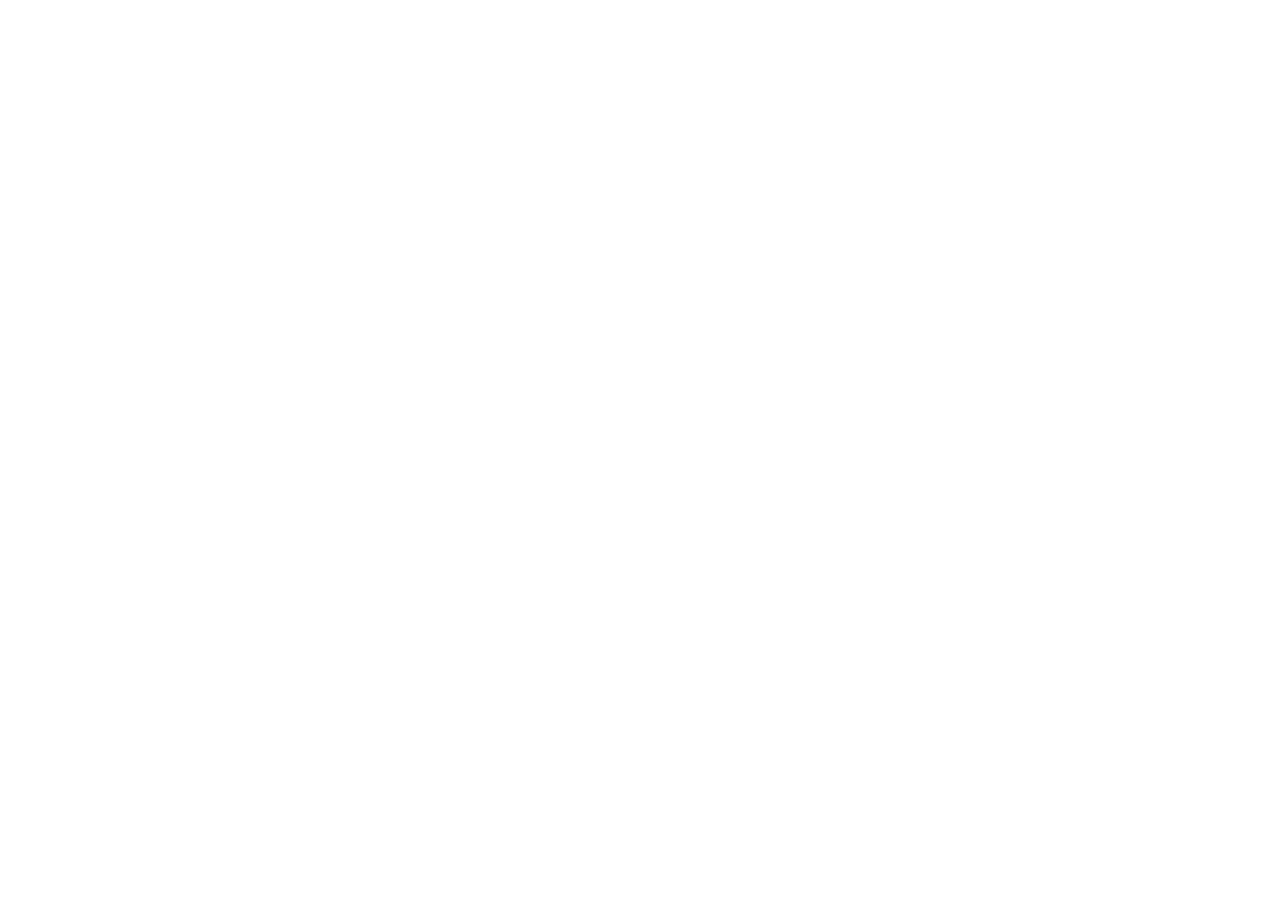
==== index.html @ 3352b2cc "Commit initial" ====
<!doctype html>
<html lang="FR-fr" dir="ltr">
    <head>
        <title>Titre</title>
        <meta name="description" content="">
        <meta name="author" content="">
        <meta name="viewport" content="width=width-device-width, initial-scale=1,0">
        <link rel="stylesheet" href="css/style.css">
        <link rel="icon" href="">
    </head>
    <body>
        <header></header>
        <div></div>
        <script src="javascript/main.js"></script>
    </body>
</html>
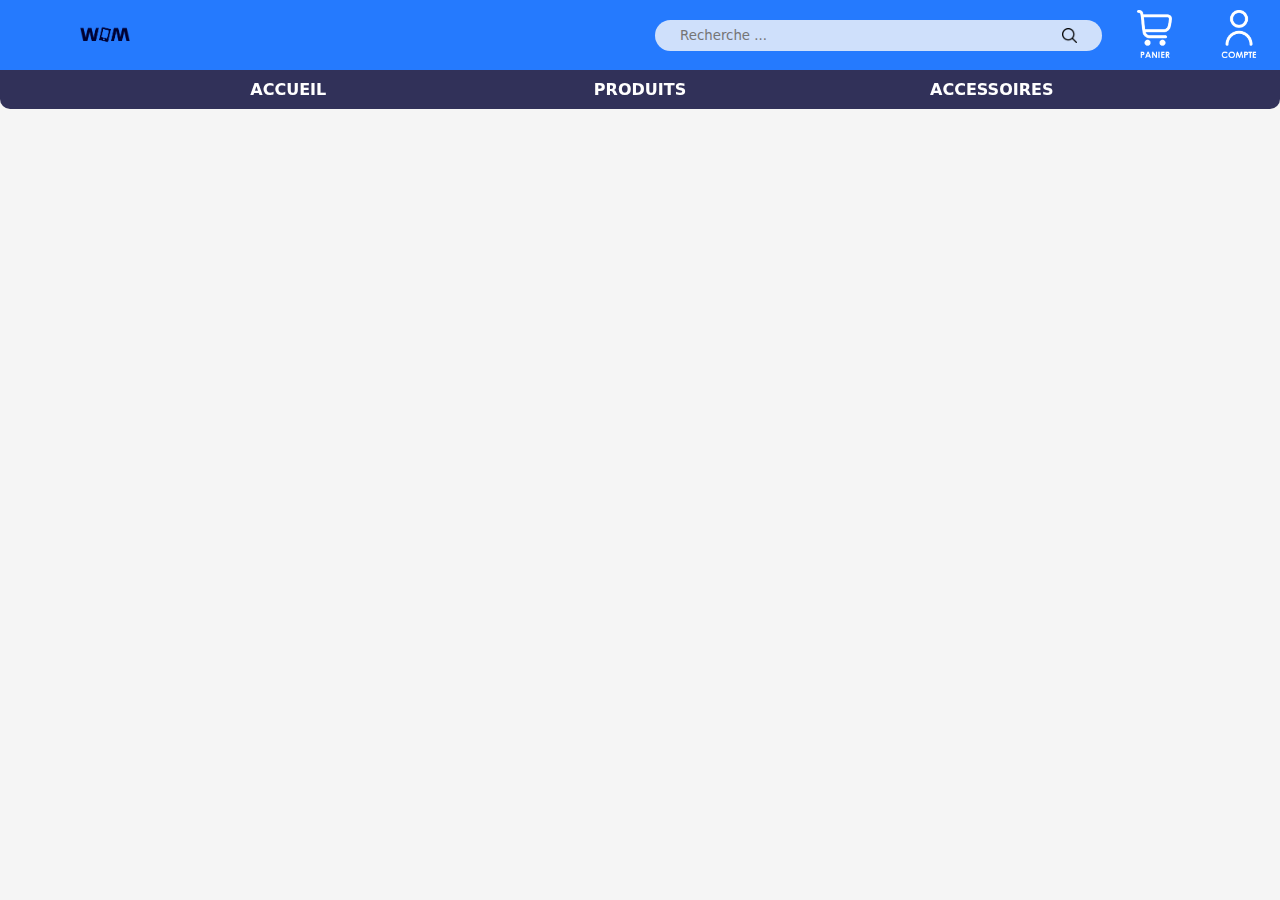
==== commit 39c0b642: "Ajout de la nav + css + images" ====
--- a/index.html
+++ b/index.html
@@ -1,16 +1,42 @@
-<!doctype html>
-<html lang="FR-fr" dir="ltr">
+<!DOCTYPE html>
+<html lang="fr-FR" dir="ltr">
     <head>
-        <title>Titre</title>
-        <meta name="description" content="">
-        <meta name="author" content="">
-        <meta name="viewport" content="width=width-device-width, initial-scale=1,0">
+        <title>Wireless Market</title>
+        <meta name="description" content="Wireless Market, le meilleur vendeur de smartphone">
+        <meta charset="utf-8">
+        <meta name="viewport" content="width=device-width, initial-scale=1.0">
+        <link rel="icon" href="image/logo.png">
         <link rel="stylesheet" href="css/style.css">
-        <link rel="icon" href="">
     </head>
+
     <body>
-        <header></header>
-        <div></div>
-        <script src="javascript/main.js"></script>
+        <header>
+            <a href="index.html" id="headerLogoLink">
+                <img src="image/logo.png" alt="Logo" id="headerLogo">
+            </a>
+
+            <div id="headerSearchDiv">
+                <form action="recherche.php" method="get" id="headerSearch">
+                    <input type="search" name="search" id="search" maxlength="200" placeholder="Recherche ...">
+                    <input type="image" src="image/search.png" alt="recherche" height="15" id="searchIcon">
+                </form>
+            </div>
+            
+
+            <a href="html/cart.html" id="headerCartLink">
+                <img src="image/cart.png" alt="Panier" id="headerCartIcon">
+            </a>
+
+            <a href="" id="headerAccountLink">
+                <img src="image/account.png" alt="Compte" id="headerAccountIcon">
+            </a>
+        </header>
+
+        <nav>
+            <a href="index.html">ACCUEIL</a>
+            <a href="html/products.html">PRODUITS</a>
+            <a href="html/products.html#accessoiresTitle">ACCESSOIRES</a>
+        </nav>
+
     </body>
 </html>--- a/css/style.css
+++ b/css/style.css
@@ -0,0 +1,173 @@
+:root {
+    --bleu1 : rgb(0, 100, 255);
+    --bleu2 : rgb(0, 0, 50);
+}
+
+* {
+    font-family: system-ui, -apple-system, BlinkMacSystemFont, 'Segoe UI', Roboto, Oxygen, Ubuntu, Cantarell, 'Open Sans', 'Helvetica Neue', sans-serif;
+    margin: 0;
+    padding: 0;
+}
+
+body {
+    display: flex;
+    flex-wrap: wrap;
+    justify-content: center;
+    margin: auto;
+    background-color: rgb(245, 245, 245);
+}
+
+
+
+/* CSS pour le header •••••••••••••••••••••••••••••••••••••••••••••••••••••••••••••••••••••••••••••••••••••••••••••••••••• */
+
+
+header {
+    width: 100%;
+    padding: 10px;
+    display: flex;
+    flex-wrap: wrap;
+    justify-content: space-between;
+    align-items: center;
+    background-color: rgba(0, 100, 255, 0.85);
+}
+
+#headerLogoLink {
+    width: 15%;
+    display: flex;
+    justify-content: center;
+    align-items: center;
+}
+#headerLogo {
+    width: 50px;
+    height: auto;
+}
+#headerLogo:hover {
+    filter: brightness(1.5);
+    transition: 0.25s;
+}
+#headerLogo:active {
+    transform: scale(0.95);
+    transition: 0.25s;
+}
+
+#headerSearchDiv {
+    width: 70%;
+    height: 100%;
+    display: flex;
+    justify-content: right;
+    align-items: center;
+}
+#headerSearch {
+    height: 50%;
+    width: 50%;
+    padding: 3px;
+    display: flex;
+    justify-content: space-between;
+    align-items: center;
+    background-color: rgba(250, 250, 250, 0.8);
+    border-radius: 30px;
+}
+#headerSearch #search {
+    height: 100%;
+    width: 80%;
+    margin: 0 5% 0 5%;
+    border: none;
+    background-color: rgba(250, 250, 250, 0);
+}
+#headerSearch #searchIcon {
+    height: 15px;
+    width: auto;
+    margin: 0 5% 0 5%;
+}
+#headerSearch #searchIcon:active {
+    transform: scale(0.8);
+    transition: 0.25s;
+}
+@media screen and (max-width:800px) {
+    #headerSearchDiv {
+        width: 50%;
+        justify-content: center;
+    }
+    #headerSearch {
+        width: 80%;
+    }
+}
+
+#headerCartLink{
+    width: 5%;
+    display: flex;
+    justify-content: center;
+    align-items: center;
+}
+#headerCartIcon {
+    width: 50px;
+    height: auto;
+}
+#headerCartIcon:active {
+    transform: scale(0.95);
+    transition: 0.25s;
+}
+
+#headerAccountLink {
+    width: 5%;
+    display: flex;
+    justify-content: center;
+    align-items: center;
+}
+#headerAccountIcon {
+    width: 50px;
+    height: auto;
+}
+#headerAccountIcon:active {
+    transform: scale(0.95);
+    transition: 0.25s;
+}
+@media screen and (max-width:800px) {
+    #headerCartLink{
+        width: 10%;
+    }
+    #headerAccountLink {
+        width: 10%;
+    }
+}
+
+nav {
+    width: 100%;
+    padding: 5px;
+    margin-bottom: 50px;
+    display: flex;
+    flex-wrap: wrap;
+    justify-content: space-evenly;
+    align-items: center;
+    font-weight: bold;
+    background-color: rgba(0, 0, 50, 0.80);
+    border-radius: 0px 0px 10px 10px;
+    backdrop-filter: blur(25px);
+    position: sticky;
+    top: 0;
+    z-index: 50;
+}
+nav a {
+    width: 10%;
+    padding: 5px;
+    color: white;
+    text-align: center;
+    text-decoration: none;
+    border-radius: 10px;
+}
+nav a:hover {
+    background-color: var(--bleu1);
+    transition: 0.25s;
+}
+nav a:active {
+    background-color: rgb(0, 80, 200);
+    transform: scale(0.95);
+    transition: 0.25s;
+}
+@media screen and (max-width:800px) {
+    nav a {
+        width: 20%;
+        padding: 10px 1px 10px 1px;
+    }
+}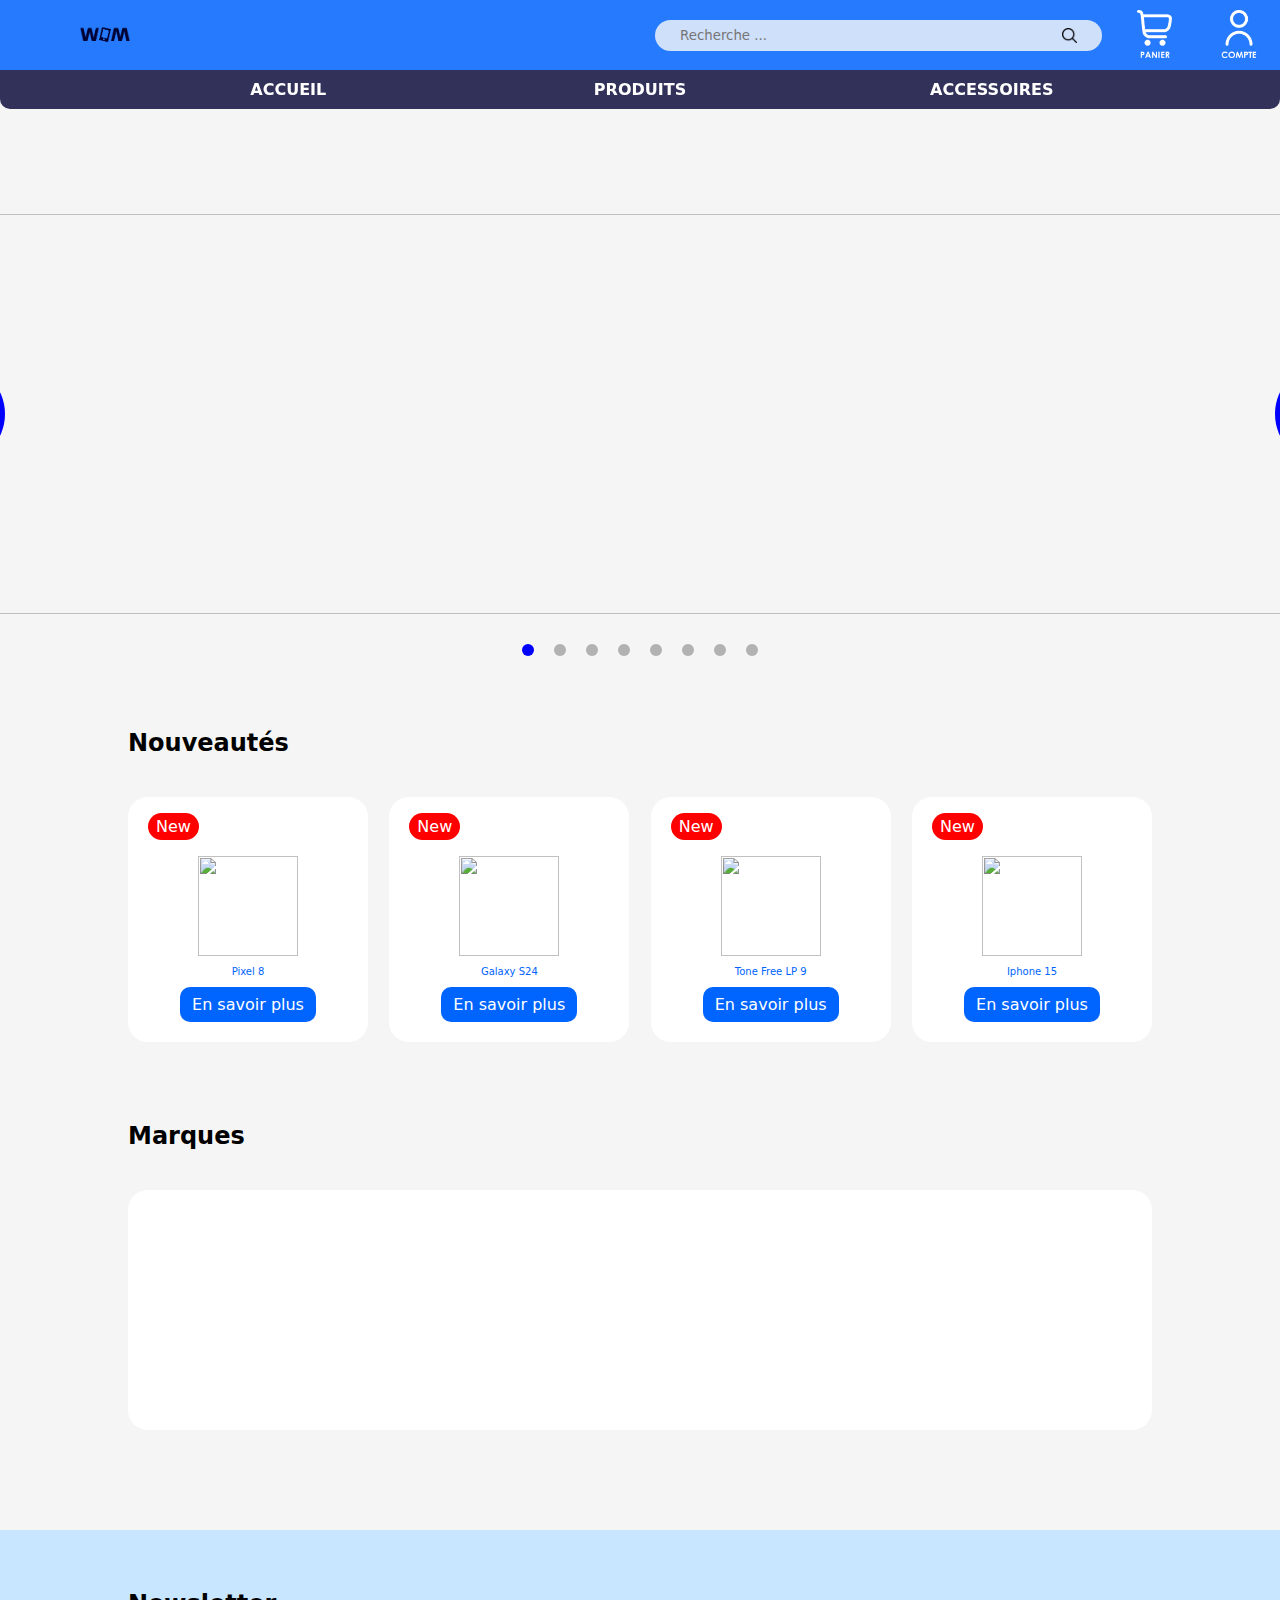
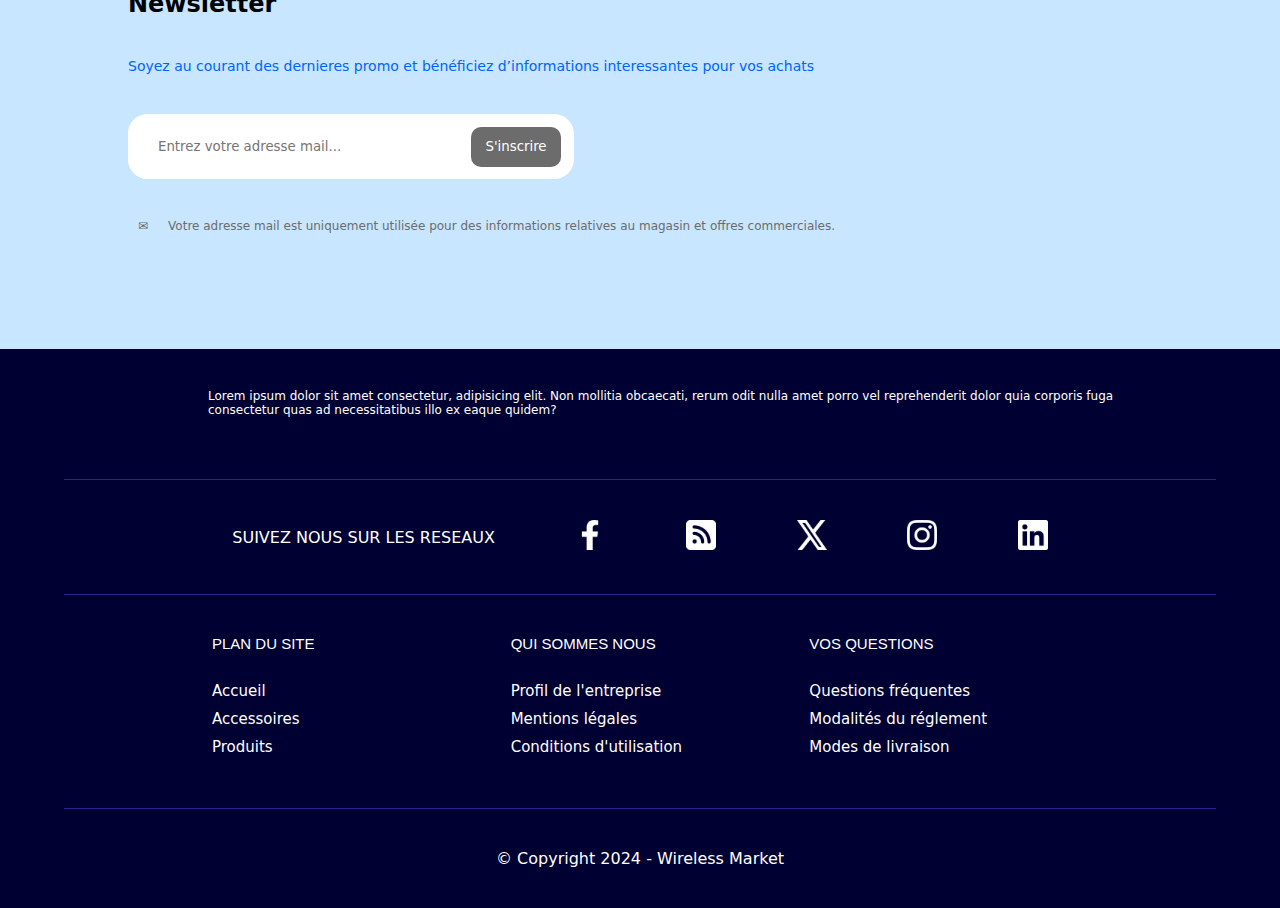
==== commit 4f4eff0e: "Ajout du reste" ====
--- a/index.html
+++ b/index.html
@@ -38,5 +38,187 @@
             <a href="html/products.html#accessoiresTitle">ACCESSOIRES</a>
         </nav>
 
+        <div class="container">
+            <div class="item-1">
+                <button class="arrow left">
+                    <a class="material-icons">&#10094</a>
+                </button>
+            </div>
+            <div class="item-2"> 
+                <button class="arrow right">
+                    <a class="material-icons">&#10095</a>
+                </button>
+            </div>
+            <div class="carousel">
+                <div class="slider">
+                <section>
+                    <img class="slideImage" src="image/Diapo1.jpg">
+                    
+                </section>
+                <section>
+                    <img class="slideImage" src="image/Diapo2.jpg">
+                    
+                </section>
+                <section>
+                    <img class="slideImage" src="image/Diapo3.jpg">
+                    
+                </section>
+                <section>
+                    <img class="slideImage" src="image/Diapo4.jpg">
+                    
+                </section>
+                <section>
+                    <img class="slideImage" src="image/Diapo5.jpg">
+                </section>
+                <section>
+                    <img class="slideImage" src="image/Diapo1.jpg">
+                </section>
+                <section>
+                    <img class="slideImage" src="image/Diapo4.jpg">
+                </section>
+                <section>
+                    <img class="slideImage" src="image/Diapo3.jpg">
+                </section>
+                </div>
+                
+            </div>
+    
+            <div class="controls">
+                <ul>
+                    <li class="selected"></li>
+                    <li></li>
+                    <li></li>
+                    <li></li>
+                    <li></li>
+                    <li></li>
+                    <li></li>
+                    <li></li>
+                </ul>
+                <p class="bar"></p>
+            </div>
+        </div>
+
+        <main>
+            <section>
+                <h2>Nouveautés</h2>
+                <div class="news">
+                    <article>
+                        <p class="new-band">New</p>
+                        <span>
+                            <img class="new-img" src="image/preview_new12.png" alt="">
+                            <p class="product-title">Pixel 8</p>
+                            <a href="index.html">En savoir plus</a>
+                        </span>
+                    </article>
+                    <article>
+                        <p class="new-band">New</p>
+                        <span>
+                            <img class="new-img" src="image/preview_new2.png" alt="">
+                            <p class="product-title">Galaxy S24</p>
+                            <a href="index.html">En savoir plus</a>
+                        </span>
+                    </article>
+                    <article>
+                        <p class="new-band">New</p>
+                        <span>
+                            <img class="new-img" src="image/Tone Free LP 9.png" alt="">
+                            <p class="product-title">Tone Free LP 9</p>
+                            <a href="index.html">En savoir plus</a>
+                        </span>
+                    </article>
+                    <article>
+                        <p class="new-band">New</p>
+                        <span>
+                            <img class="new-img" src="image/preview_new4.png" alt="">
+                            <p class="product-title">Iphone 15</p>
+                            <a href="index.html">En savoir plus</a>
+                        </span>
+                    </article>
+                </div>
+            </section>
+            <section>
+                <h2>Marques</h2>
+                <div class="brands">
+                   <img class="brand-img" src="image/google.png" alt="">
+                   <img class="brand-img" src="image/samsung.png" alt="">
+                   <img class="brand-img" src="image/apple.png" alt="">
+                </div>
+            </section>
+        </main>
+
+        <aside>
+            <div>
+            <h2>Newsletter</h2>
+            <p>Soyez au courant des dernieres promo et bénéficiez d’informations interessantes pour vos achats</p>
+            <section>
+                <form action="page.php" method="">
+                    <input type="email" name="email" id="email" placeholder="Entrez votre adresse mail..." maxlength="150">
+                    <input type="submit" id="submit" value="S'inscrire">
+                </form>
+                <span>
+                    <a>&#9993</a>
+                    <a>Votre adresse mail est uniquement utilisée pour des informations relatives au magasin et offres commerciales.</a>
+                </span>
+            </section>
+            </div>
+        </aside>
+
+        <footer>
+            <section>
+                <img class="logo-end" src="image/logo-end.png" alt="">
+            
+                <p class="desc">Lorem ipsum dolor sit amet consectetur, adipisicing elit. Non mollitia obcaecati, rerum odit nulla amet porro vel reprehenderit dolor quia corporis fuga consectetur quas ad necessitatibus illo ex eaque quidem?</p>
+            </section>
+            <aside class="footer-space"></aside>
+            <div>
+                <p class="social">SUIVEZ NOUS SUR LES RESEAUX</p>
+                <a href="https://www.facebook.com/?locale=fr_FR">
+                    <img class="res" src="image/facebook.png" alt="reseau social">
+                </a>
+                <a href="https://fr.wikipedia.org/wiki/RSS">
+                    <img class="res" src="image/rss.png" alt="reseau social">
+                </a>
+                <a href="https://twitter.com/?lang=fr">
+                    <img class="res" src="image/x.png" alt="reseau social">
+                </a>
+                <a href="https://www.instagram.com/">
+                    <img class="res" src="image/insta.png" alt="reseau social">
+                </a>
+                <a href="https://fr.linkedin.com/">
+                    <img class="res" src="image/linkedin.png" alt="reseau social">
+                </a>
+            </div>
+            <aside class="footer-space"></aside>
+            <article>
+                <span>
+                    <p class="sub-links">PLAN DU SITE</p>
+                    <a href="index.html" class="sub-link">Accueil</a>
+                    <a href="index.html" class="sub-link">Accessoires</a>
+                    <a href="index.html" class="sub-link">Produits</a>
+                </span>
+                <span>
+                    <p class="sub-links">QUI SOMMES NOUS</p>
+                    <a href="index.html" class="sub-link">Profil de l'entreprise</a>
+                    <a href="index.html" class="sub-link">Mentions légales</a>
+                    <a href="index.html" class="sub-link">Conditions d'utilisation</a>
+                
+                </span>
+                <span class="social">
+                    <p class="sub-title">VOS QUESTIONS</p>
+                    <a class="sub-link">Questions fréquentes</a>
+                    <a class="sub-link">Modalités du réglement</a>
+                    <a class="sub-link">Modes de livraison</a>
+                </span>
+            </article>
+            <aside class="footer-space"></aside>
+            <ul>
+                <li>
+                    <p>© Copyright 2024 - Wireless Market</p>
+                </li>
+            </ul>
+        </footer>
+
+        <script src="javascript/main.js"></script>
+
     </body>
 </html>--- a/css/style.css
+++ b/css/style.css
@@ -170,4 +170,756 @@
         width: 20%;
         padding: 10px 1px 10px 1px;
     }
+}
+
+/*--------------------------------------- CSS POUR LE RESTE*/
+
+.container{
+    width: 1370px;
+    height: 400px;
+    position: relative;
+    margin: 55px 0px 55px 0px;
+}
+
+.slideImage{
+    width: 1370px;
+    height: 400px;
+
+}
+
+.item-1{
+    position: absolute;
+    height: 400px;
+    width: 50px;
+    display: flex;
+    align-items: center;
+    left: 0px;
+    z-index: 2;
+}
+
+.item-2{
+    position: absolute;
+    height: 400px;
+    width: 50px;
+    display: flex;
+    align-items: center;
+    right: 0;
+    z-index: 2;
+}
+
+.item-1 button{
+    border: none;
+    cursor: pointer;
+    height: 100px;
+    width: 50px;
+    display: flex;
+    align-items: center;
+    justify-content: center;
+    left: 0;
+}
+
+.item-2 button{
+    border: none;
+    cursor: pointer;
+    height: 100px;
+    width: 50px;
+    display: flex;
+    align-items: center;
+    justify-content: center;
+    right: 0;
+}
+
+.carousel{
+    height: 400px;
+    width: 100%;
+    position: static;
+    overflow: hidden;
+    border-radius: 30px;
+    z-index: 1;
+}
+
+.slider{
+    height: 100%;
+    display: flex;
+    width: 400%;
+    transition: all 0.3s;
+}
+
+.slider section {
+    flex-basis: 100%;
+    /*display: flex;
+    justify-content: center;
+    align-items: center;*/
+}
+
+.controls .arrow{
+    position: absolute;
+    cursor: pointer;
+}
+
+.controls span{
+    display: flex;
+    justify-content: center;
+    align-items: center;
+    z-index: 10;
+}
+
+.controls span .arrow{
+    display: flex;
+    justify-content: center;
+    align-items: center;
+}
+
+
+.item-1 .arrow a{
+    color: white;
+    width: 50px;
+    height: 100px;
+    display: flex;
+    justify-content: center;
+    align-items: center;
+    line-height: 0;
+    right: 0px;
+    position: relative;
+    font-size: 20px;
+    padding: 0px 3px 0px 0px;
+}
+
+.item-1 .arrow a:hover{
+    color: blue;
+}
+
+.item-2 .arrow a:hover{
+    color: blue;
+}
+
+.item-2 .arrow a{
+    color: white;
+    width: 50px;
+    height: 100px;
+    display: flex;
+    justify-content: center;
+    align-items: center;
+    line-height: 0;
+    position: relative;
+    left: 0px;
+    font-size: 20px;
+    padding: 0px 0px 0px 3px;
+}
+
+.arrow.left{
+    left: none;
+    background: blue;
+    border-radius: 0px 100px 100px 0px;
+}
+
+.arrow.left:hover{
+    background: white;
+}
+
+.arrow.right{
+    right: 0;
+    background: blue;
+    border-radius: 100px 0px 0px 100px;
+
+}
+
+.arrow.right:hover{
+    background: white;
+}
+
+.controls {
+    display: flex;
+    justify-content: center;
+    margin: 20px 0px 20px 0px;
+}
+
+.controls ul{
+    position: static;
+    margin: auto;
+    bottom: 55px;
+    left: 50%;
+    z-index: 4;
+    list-style: none;
+    display: flex;
+    justify-content: center;
+    padding: 0px 0px 0px 0px;
+    margin: 0;
+    background-color: transparent;
+}
+
+.controls ul li{
+    width: 8px;
+    height: 8px;
+    border: 2px solid transparent;
+    border-radius: 50px;
+    margin: 10px;
+    background: rgb(178, 178, 178);
+    cursor: pointer;
+}
+
+
+
+.controls ul li.selected{
+    background: blue;
+}
+
+@media screen and (max-width: 900px){
+    .container{
+        width: 768px;
+        height: 224px;
+    }
+    
+    .slideImage{
+        width: 768px;
+        height: 224px;
+    
+    }
+
+    .item-1{
+        height: 224px;
+        width: 50px;
+    }
+    
+    .item-2{
+        height: 224px;
+        width: 50px;
+    }
+    
+    .carousel{
+        height: 224px;
+    }
+
+    .slider{
+        height: 224px;
+    }
+
+    .slider section{
+        height: 224px;
+    }
+}
+
+@media screen and (max-width: 480px){
+    .container{
+        width: 345px;
+        height: 100px;
+    }
+    
+    .slideImage{
+        width: 345px;
+        height: 100px;
+    
+    }
+
+    .item-1{
+        height: 100px;
+        width: 50px;
+    }
+    
+    .item-2{
+        height: 100px;
+        width: 50px;
+    }
+    
+    .carousel{
+        height: 100px;
+    }
+
+    .slider{
+        height: 100px;
+    }
+
+    .slider section{
+        height: 100px;
+    }
+    
+    
+    .item-1 .arrow a{
+        color: blue;
+    }
+    
+    .item-2 .arrow a{
+        color: blue;
+    }
+    
+    .arrow.left{
+        background: transparent;
+    }
+
+    .arrow.left:hover{
+        background: transparent;
+    }
+    
+    .arrow.right{
+        background: transparent;
+    
+    }
+
+    .arrow.right:hover{
+        background: transparent;
+    }
+}
+
+main {
+    margin: 20px 0px 20px 0px;
+    width: 100%;
+}
+
+main section {
+    width: 80%;
+    margin: 40px auto 80px auto;
+}
+
+main section h2 {
+    margin: 40px 0px 40px 0px;
+}
+
+main .news {
+    display: flex;
+    flex-wrap: wrap;
+    justify-content: space-between;
+}
+
+main article {
+    width: 200px;
+    background-color: white;
+    padding: 20px;
+    border-radius: 20px;
+    margin: 0px 0px 0px 0px;
+}
+
+
+@keyframes pulse-animation {
+    0% {
+      box-shadow: 0 0 0 0px rgba(255, 0, 0, 0.2);
+    }
+    100% {
+      box-shadow: 0 0 0 20px rgba(255, 0, 0, 0);
+    }
+  }
+
+main .new-band {
+    display: inline;
+    background-color: red;
+    color: white;
+    padding: 4px 8px 4px 8px;
+    border-radius: 20px;
+    margin: 0px 130px 0px 0px;
+    animation: pulse-animation 2s infinite;
+}
+
+main .product-title {
+    display: block;
+    color: #0064FF;
+    padding: 10px 0px 10px 0px;
+    border-radius: 20px;
+    width: 100px;
+    margin: 0px 50px 0px 50px;
+    text-align: center;
+    font-size: 10px;
+}
+
+main span {
+    display: flex;
+    flex-wrap: wrap;
+    justify-content: center;
+}
+
+main .new-img {
+    height: 100px;
+    width: 100px;
+    margin: 0px 20px 0px 20px;
+    padding: 20px 0px 0px 0px;
+}
+
+main a {
+    display: block;
+    margin: 0px 0px 0px 0px;
+    text-decoration: none;
+    background-color: #0064FF;
+    color: white;
+    padding: 8px 12px 8px 12px;
+    border-radius: 10px;
+}
+
+main a:hover{
+    transform: scale(1.15);
+    transition: 0.25s;
+}
+
+main .brands {
+    background-color: white;
+    display: flex;
+    justify-content: space-around;
+    border-radius: 20px;
+    height: 200px;
+    align-items: center;
+    margin: 20px 0px 20px 0px;
+    padding: 20px;
+}
+
+main .brand-img{
+    height: 100px;
+    width: auto;
+}
+
+main .brand-img:hover{
+    transform: scale(1.5);
+    transition: 0.25s;
+}
+
+@media screen and (max-width: 900px){
+
+    main .news {
+        justify-content: center;
+    }
+
+    main section h2 {
+        text-align: center;
+    }
+    
+    main article {
+        width: 200px;
+        margin: 30px;
+    }
+    
+    main .product-title {
+        margin: 0px 30px 0px 30px;
+        font-size: 10px;
+    }
+    
+    main a {
+        font-size: 11px;
+    }
+    
+    main .brands {
+        flex-wrap: wrap;
+    }
+    
+    main .brand-img{
+        height: 80px;
+    }
+}
+
+@media screen and (max-width: 480px){
+    
+    main .news {
+        justify-content: center;
+    }
+
+    main section h2 {
+        text-align: center;
+    }
+
+    main article {
+        width: 200px;
+    }
+    
+    main .product-title {
+        margin: 0px 50px 0px 50px;
+    }
+    
+    main a {
+        font-size: 8px;
+    }
+    
+    main .brands {
+        flex-wrap: wrap;
+
+    }
+    
+    main .brand-img{
+        height: 50px;
+    }
+}
+
+aside {
+    width: 100%;
+    background-color: #C8E6FF;
+    padding: 60px 0px 70px 0px;
+}
+
+aside div {
+    background-color: #C8E6FF;
+    width: 80%;
+    margin: auto;
+}
+
+aside h2 {
+    margin: 0px 0px 40px 0px;
+}
+
+aside section {
+    display: flex;
+    flex-wrap: wrap;
+}
+
+aside form {
+    width: auto;
+    height: 65px;
+    background-color: white;
+    border-radius: 20px;
+    display: flex;
+    align-items: center;
+}
+
+aside input {
+    outline: none;
+    border: none;
+}
+
+aside #email{
+    background-color: white;
+    padding: 10px 0px 10px 30px;
+    width: 300px;
+    height: 45px;
+    border-radius: 20px;
+    margin: 0px 0px 0px 0px;
+}
+
+aside #submit{
+    padding: 10px;
+    margin: 0px 13px 0px 13px;
+    background-color: #6c6c6c;
+    color: white;
+    border-radius: 10px;
+    height: 40px;
+    width: 90px;
+    text-align: center;
+}
+
+aside #submit:hover{
+    transform: scale(1.1);
+    transition: 0.25s;
+    background-color: #0064FF;
+}
+
+aside p {
+    color: #0064FF;
+    margin: 0px 0px 40px 0px;
+    font-size: 14px;
+}
+
+aside span{
+    display: flex;
+    padding: 40px 0px 40px 0px;
+    width: 100%;
+}
+
+aside a {
+    display: block;
+    height: 20px;
+    margin: 0px 10px 0px 10px;
+    color: #6c6c6c;
+    font-size: 12px;
+}
+
+@media screen and (max-width: 900px){
+    aside span{
+        width: 700px;
+    }
+    
+    aside a {
+        font-size: 13px;
+    }
+}
+
+@media screen and (max-width: 480px){
+    aside #email{
+        width: 170px;
+    }
+}
+
+footer {
+    background-color: #000032;
+    width: 100%;
+}
+
+footer section .logo-end{
+    height: 50px;
+}
+
+.footer-space {
+    margin: auto;
+    width: 90%;
+    background-color: rgb(52, 27, 143);
+    height: 1px;
+    padding: 0;
+}
+
+footer section {
+    height: 50px;
+    display: flex;
+    margin: auto;
+    width: 80%;
+    padding: 40px 0px 40px 0px;
+}
+
+footer section .desc{
+    height: 50px;
+    margin: 0px 0px 0px 40px;
+    text-align: left;
+    color: white;
+    font-size: 12px;
+}
+
+footer section .logo-end{
+    height: 50px;
+    margin: 0px 40px 0px 0px;
+}
+
+footer div{
+    margin: auto;
+    padding: 40px 0px 40px 0px;
+    display: flex;
+    width: 70%;
+    align-items: center;
+    justify-content: space-around;
+}
+
+footer div .social{
+    color: white;
+
+}
+
+footer article {
+    display: flex;
+    width: 70%;
+    margin: auto;
+    justify-content: space-around;
+    padding: 40px 0px 40px 0px;
+}
+
+footer article span{
+    height: 133px;
+    width: 270px;
+    padding: 0px 20px 0px 20px;
+    flex-direction: column;
+    justify-content: flex-start;
+    align-items: flex-start;
+    display: flex;
+}
+
+footer a .res {
+    height: 30px;
+}
+
+footer span p{
+    color: white;
+    margin: 0px 0px 30px 0px;
+    text-transform: none;
+    font-family: 'Arial Narrow Bold', sans-serif;
+    font-weight: 2;
+    font-size: 15px;
+    padding: 0;
+}
+
+footer span a{
+    color: white;
+    display: block;
+    padding: 0;
+    margin: 0px 0px 10px 0px;
+    text-decoration: none;
+    font-size: 15px;
+}
+
+footer span a:hover{
+    text-decoration: underline;
+    transition: 0.25s;
+}
+
+footer ul{
+    width: 100%;
+    display: flex;
+    /*margin: 60px 0px 60px 0px;*/
+    padding: 40px 0 40px 0px;
+    justify-content: center;
+}
+
+footer li{
+    list-style: none;
+
+}
+
+footer li a{
+    color: white;
+    margin: auto;
+    text-transform: none;
+    font-family: Tahoma, sans-serif;
+    font-weight: 2;
+    font-size: 15px;
+    text-decoration: none;
+}
+
+footer li p {
+    color: white;
+    margin: auto;
+}
+
+footer li a:hover{
+    text-decoration: underline;
+    transition: 0.25s;
+}
+
+@media screen and (max-width: 900px){
+    footer section .desc{
+        font-size: 9px;
+    }
+
+    footer section .logo-end{
+        height: 30px;
+    }
+
+    footer a .res{
+        height: 20px;
+    }
+
+    footer span p{
+        font-size: 10px;
+    }
+    
+    footer span a{
+        font-size: 10px;
+    }
+}
+
+@media screen and (max-width: 480px){
+    footer {
+        background-color: #000032;
+        width: 100%;
+    }
+    
+    footer section .desc{
+        margin: 0px 0px 0px 10px;
+        font-size: 8px;
+    }
+    
+    footer section .logo-end{
+        height: 30px;
+        margin: 0px 10px 0px 0px;
+    }
+    
+    footer div .social{
+        font-size: 8px;
+    }
+    
+    footer a .res{
+        height: 15px;
+    }
+    
+    footer span p{
+        font-size: 8px;
+    }
+    
+    footer span a{
+        font-size: 8px;
+    }
+    
+    footer li a{
+        font-size: 10px;
+    }
+    
+    footer li p {
+        font-size: 10px;
+    }
 }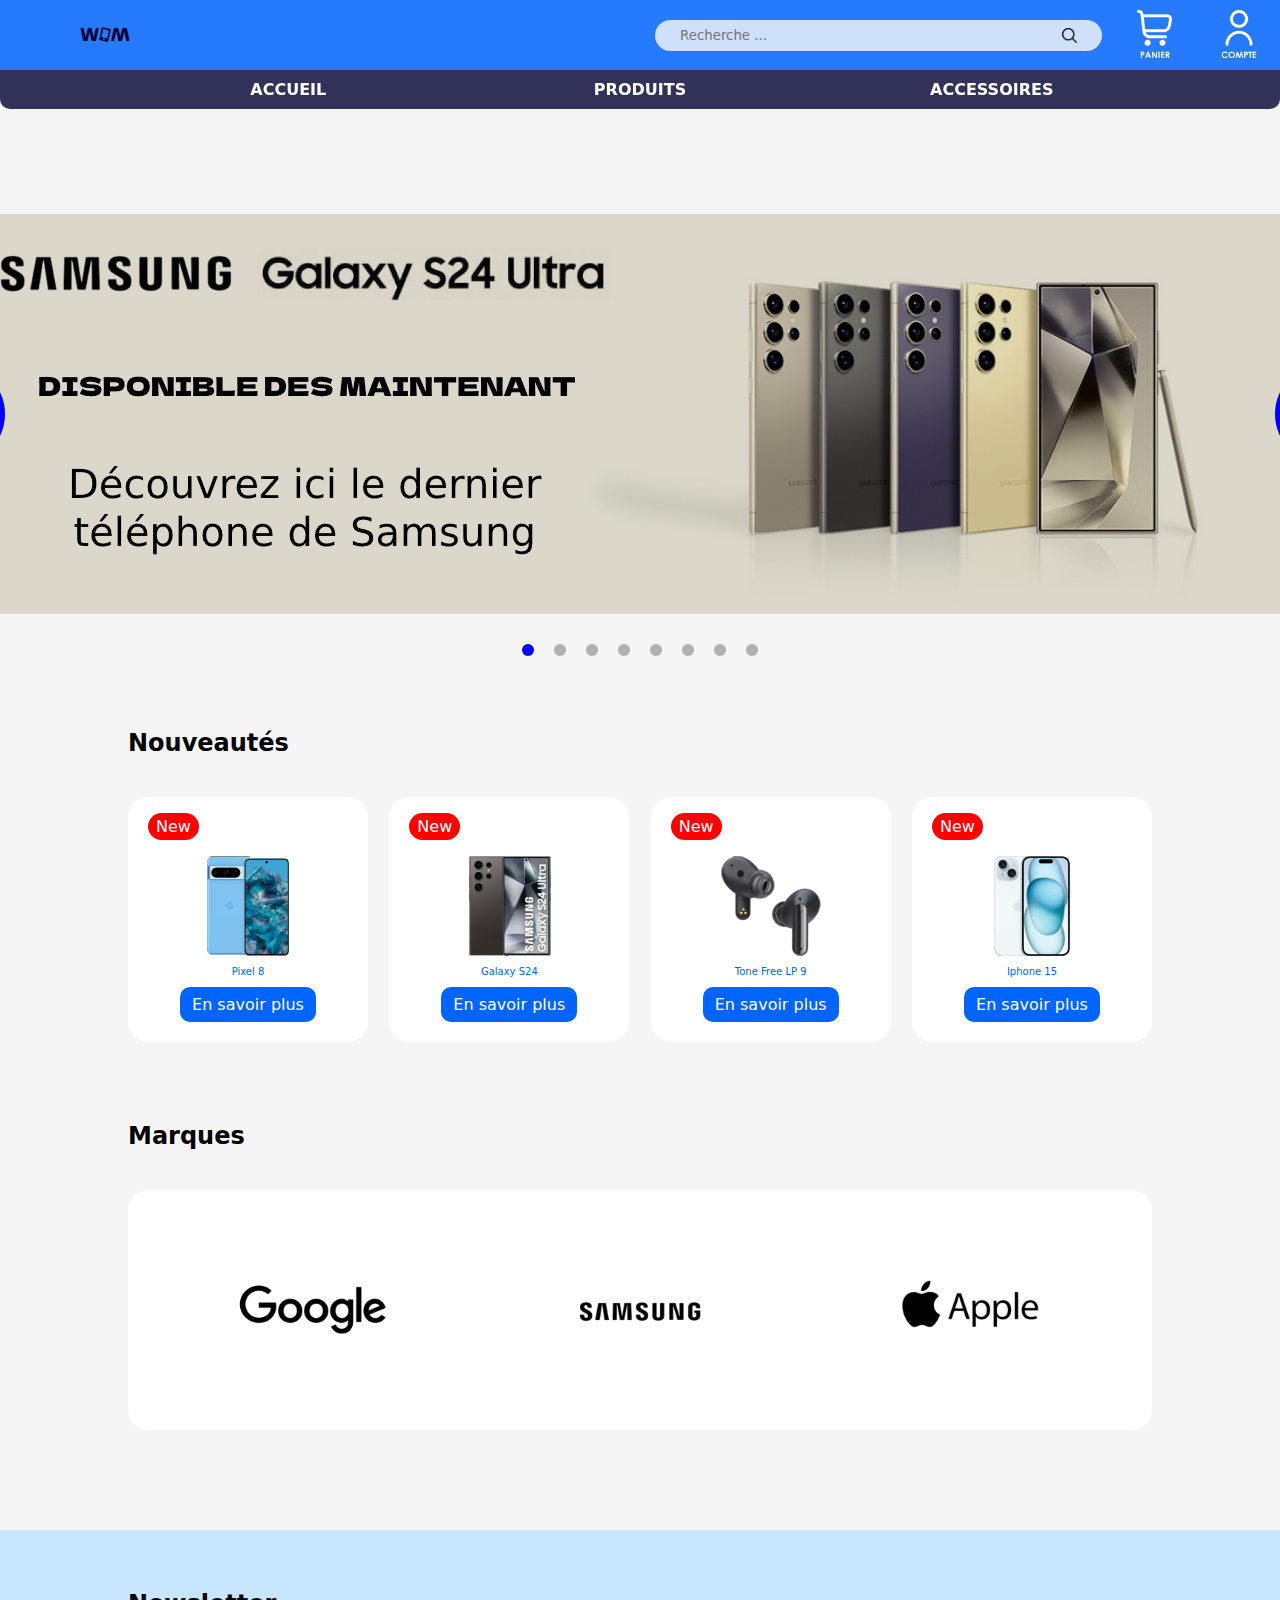
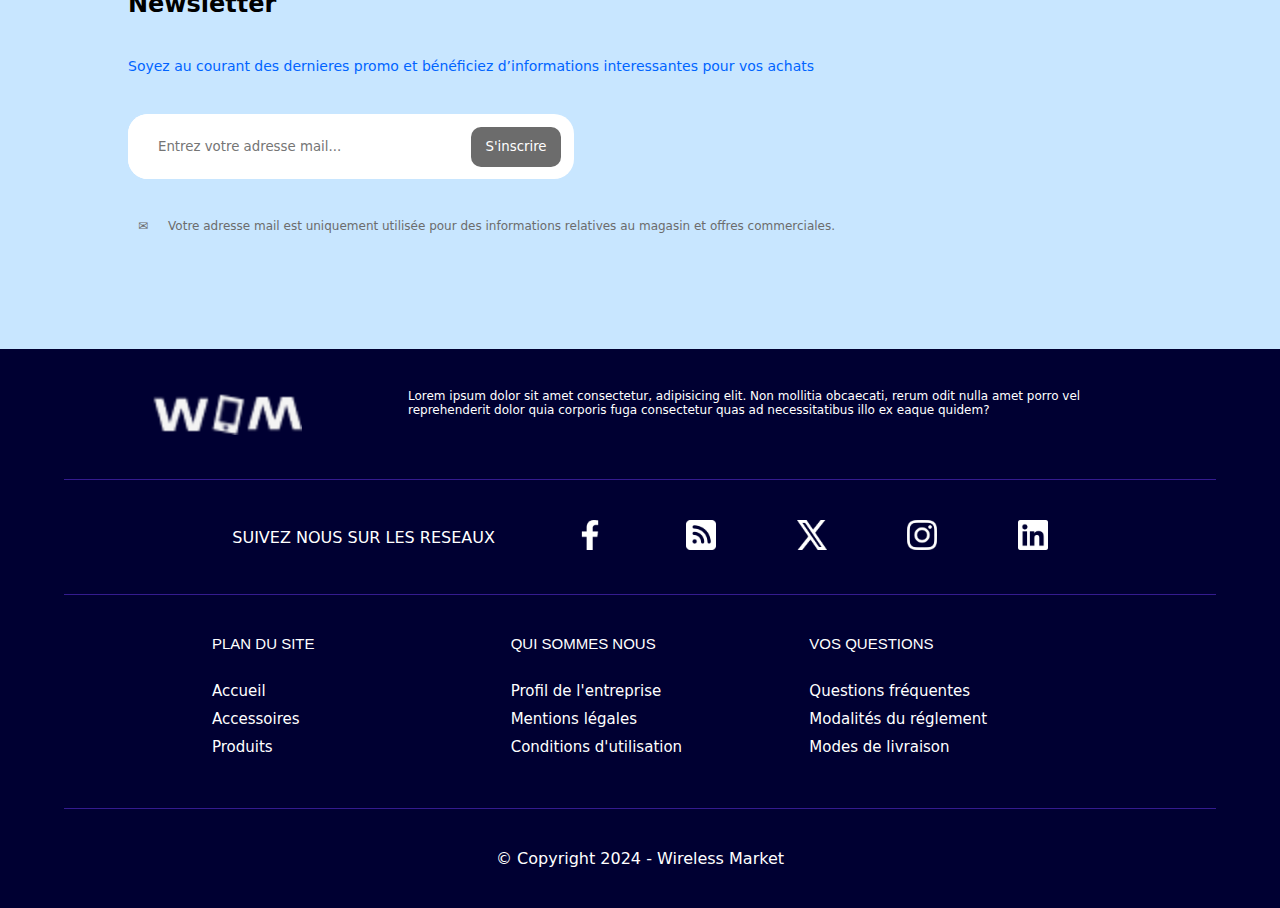
==== commit bc517dc4: "CSS fix + HTML màj" ====
--- a/index.html
+++ b/index.html
@@ -6,7 +6,8 @@
         <meta charset="utf-8">
         <meta name="viewport" content="width=device-width, initial-scale=1.0">
         <link rel="icon" href="image/logo.png">
-        <link rel="stylesheet" href="css/style.css">
+        <link rel="stylesheet" href="css/index.css">
+        <link rel="stylesheet" href="css/headerFooter.css">
     </head>
 
     <body>
--- a/css/index.css
+++ b/css/index.css
@@ -0,0 +1,579 @@
+:root {
+    --bleu1 : rgb(0, 100, 255);
+    --bleu2 : rgb(0, 0, 50);
+}
+
+* {
+    font-family: system-ui, -apple-system, BlinkMacSystemFont, 'Segoe UI', Roboto, Oxygen, Ubuntu, Cantarell, 'Open Sans', 'Helvetica Neue', sans-serif;
+    margin: 0;
+    padding: 0;
+}
+
+body {
+    display: flex;
+    flex-wrap: wrap;
+    justify-content: center;
+    margin: auto;
+    background-color: rgb(245, 245, 245);
+}
+
+
+
+/* CSS pour la page Accueil •••••••••••••••••••••••••••••••••••••••••••••••••••••••••••••••••••••••••••••••••••••••••••••••••••• */
+
+
+.container{
+    width: 1370px;
+    height: 400px;
+    position: relative;
+    margin: 55px 0px 55px 0px;
+}
+
+.slideImage{
+    width: 1370px;
+    height: 400px;
+
+}
+
+.item-1{
+    position: absolute;
+    height: 400px;
+    width: 50px;
+    display: flex;
+    align-items: center;
+    left: 0px;
+    z-index: 2;
+}
+
+.item-2{
+    position: absolute;
+    height: 400px;
+    width: 50px;
+    display: flex;
+    align-items: center;
+    right: 0;
+    z-index: 2;
+}
+
+.item-1 button{
+    border: none;
+    cursor: pointer;
+    height: 100px;
+    width: 50px;
+    display: flex;
+    align-items: center;
+    justify-content: center;
+    left: 0;
+}
+
+.item-2 button{
+    border: none;
+    cursor: pointer;
+    height: 100px;
+    width: 50px;
+    display: flex;
+    align-items: center;
+    justify-content: center;
+    right: 0;
+}
+
+.carousel{
+    height: 400px;
+    width: 100%;
+    position: static;
+    overflow: hidden;
+    border-radius: 30px;
+    z-index: 1;
+}
+
+.slider{
+    height: 100%;
+    display: flex;
+    width: 400%;
+    transition: all 0.3s;
+}
+
+.slider section {
+    flex-basis: 100%;
+    /*display: flex;
+    justify-content: center;
+    align-items: center;*/
+}
+
+.controls .arrow{
+    position: absolute;
+    cursor: pointer;
+}
+
+.controls span{
+    display: flex;
+    justify-content: center;
+    align-items: center;
+    z-index: 10;
+}
+
+.controls span .arrow{
+    display: flex;
+    justify-content: center;
+    align-items: center;
+}
+
+
+.item-1 .arrow a{
+    color: white;
+    width: 50px;
+    height: 100px;
+    display: flex;
+    justify-content: center;
+    align-items: center;
+    line-height: 0;
+    right: 0px;
+    position: relative;
+    font-size: 20px;
+    padding: 0px 3px 0px 0px;
+}
+
+.item-1 .arrow a:hover{
+    color: blue;
+}
+
+.item-2 .arrow a:hover{
+    color: blue;
+}
+
+.item-2 .arrow a{
+    color: white;
+    width: 50px;
+    height: 100px;
+    display: flex;
+    justify-content: center;
+    align-items: center;
+    line-height: 0;
+    position: relative;
+    left: 0px;
+    font-size: 20px;
+    padding: 0px 0px 0px 3px;
+}
+
+.arrow.left{
+    left: none;
+    background: blue;
+    border-radius: 0px 100px 100px 0px;
+}
+
+.arrow.left:hover{
+    background: white;
+}
+
+.arrow.right{
+    right: 0;
+    background: blue;
+    border-radius: 100px 0px 0px 100px;
+
+}
+
+.arrow.right:hover{
+    background: white;
+}
+
+.controls {
+    display: flex;
+    justify-content: center;
+    margin: 20px 0px 20px 0px;
+}
+
+.controls ul{
+    position: static;
+    margin: auto;
+    bottom: 55px;
+    left: 50%;
+    z-index: 4;
+    list-style: none;
+    display: flex;
+    justify-content: center;
+    padding: 0px 0px 0px 0px;
+    margin: 0;
+    background-color: transparent;
+}
+
+.controls ul li{
+    width: 8px;
+    height: 8px;
+    border: 2px solid transparent;
+    border-radius: 50px;
+    margin: 10px;
+    background: rgb(178, 178, 178);
+    cursor: pointer;
+}
+
+
+
+.controls ul li.selected{
+    background: blue;
+}
+
+@media screen and (max-width: 900px){
+    .container{
+        width: 768px;
+        height: 224px;
+    }
+    
+    .slideImage{
+        width: 768px;
+        height: 224px;
+    
+    }
+
+    .item-1{
+        height: 224px;
+        width: 50px;
+    }
+    
+    .item-2{
+        height: 224px;
+        width: 50px;
+    }
+    
+    .carousel{
+        height: 224px;
+    }
+
+    .slider{
+        height: 224px;
+    }
+
+    .slider section{
+        height: 224px;
+    }
+}
+
+@media screen and (max-width: 480px){
+    .container{
+        width: 345px;
+        height: 100px;
+    }
+    
+    .slideImage{
+        width: 345px;
+        height: 100px;
+    
+    }
+
+    .item-1{
+        height: 100px;
+        width: 50px;
+    }
+    
+    .item-2{
+        height: 100px;
+        width: 50px;
+    }
+    
+    .carousel{
+        height: 100px;
+    }
+
+    .slider{
+        height: 100px;
+    }
+
+    .slider section{
+        height: 100px;
+    }
+    
+    
+    .item-1 .arrow a{
+        color: blue;
+    }
+    
+    .item-2 .arrow a{
+        color: blue;
+    }
+    
+    .arrow.left{
+        background: transparent;
+    }
+
+    .arrow.left:hover{
+        background: transparent;
+    }
+    
+    .arrow.right{
+        background: transparent;
+    
+    }
+
+    .arrow.right:hover{
+        background: transparent;
+    }
+}
+
+main {
+    margin: 20px 0px 20px 0px;
+    width: 100%;
+}
+
+main section {
+    width: 80%;
+    margin: 40px auto 80px auto;
+}
+
+main section h2 {
+    margin: 40px 0px 40px 0px;
+}
+
+main .news {
+    display: flex;
+    flex-wrap: wrap;
+    justify-content: space-between;
+}
+
+main article {
+    width: 200px;
+    background-color: white;
+    padding: 20px;
+    border-radius: 20px;
+    margin: 0px 0px 0px 0px;
+}
+
+
+@keyframes pulse-animation {
+    0% {
+      box-shadow: 0 0 0 0px rgba(255, 0, 0, 0.2);
+    }
+    100% {
+      box-shadow: 0 0 0 20px rgba(255, 0, 0, 0);
+    }
+  }
+
+main .new-band {
+    display: inline;
+    background-color: red;
+    color: white;
+    padding: 4px 8px 4px 8px;
+    border-radius: 20px;
+    margin: 0px 130px 0px 0px;
+    animation: pulse-animation 2s infinite;
+}
+
+main .product-title {
+    display: block;
+    color: #0064FF;
+    padding: 10px 0px 10px 0px;
+    border-radius: 20px;
+    width: 100px;
+    margin: 0px 50px 0px 50px;
+    text-align: center;
+    font-size: 10px;
+}
+
+main span {
+    display: flex;
+    flex-wrap: wrap;
+    justify-content: center;
+}
+
+main .new-img {
+    height: 100px;
+    width: 100px;
+    margin: 0px 20px 0px 20px;
+    padding: 20px 0px 0px 0px;
+}
+
+main a {
+    display: block;
+    margin: 0px 0px 0px 0px;
+    text-decoration: none;
+    background-color: #0064FF;
+    color: white;
+    padding: 8px 12px 8px 12px;
+    border-radius: 10px;
+}
+
+main a:hover{
+    transform: scale(1.15);
+    transition: 0.25s;
+}
+
+main .brands {
+    background-color: white;
+    display: flex;
+    justify-content: space-around;
+    border-radius: 20px;
+    height: 200px;
+    align-items: center;
+    margin: 20px 0px 20px 0px;
+    padding: 20px;
+}
+
+main .brand-img{
+    height: 100px;
+    width: auto;
+}
+
+main .brand-img:hover{
+    transform: scale(1.5);
+    transition: 0.25s;
+}
+
+@media screen and (max-width: 900px){
+
+    main .news {
+        justify-content: center;
+    }
+
+    main section h2 {
+        text-align: center;
+    }
+    
+    main article {
+        width: 200px;
+        margin: 30px;
+    }
+    
+    main .product-title {
+        margin: 0px 30px 0px 30px;
+        font-size: 10px;
+    }
+    
+    main a {
+        font-size: 11px;
+    }
+    
+    main .brands {
+        flex-wrap: wrap;
+    }
+    
+    main .brand-img{
+        height: 80px;
+    }
+}
+
+@media screen and (max-width: 480px){
+    
+    main .news {
+        justify-content: center;
+    }
+
+    main section h2 {
+        text-align: center;
+    }
+
+    main article {
+        width: 200px;
+    }
+    
+    main .product-title {
+        margin: 0px 50px 0px 50px;
+    }
+    
+    main a {
+        font-size: 8px;
+    }
+    
+    main .brands {
+        flex-wrap: wrap;
+
+    }
+    
+    main .brand-img{
+        height: 50px;
+    }
+}
+
+aside {
+    width: 100%;
+    background-color: #C8E6FF;
+    padding: 60px 0px 70px 0px;
+}
+
+aside div {
+    background-color: #C8E6FF;
+    width: 80%;
+    margin: auto;
+}
+
+aside h2 {
+    margin: 0px 0px 40px 0px;
+}
+
+aside section {
+    display: flex;
+    flex-wrap: wrap;
+}
+
+aside form {
+    width: auto;
+    height: 65px;
+    background-color: white;
+    border-radius: 20px;
+    display: flex;
+    align-items: center;
+}
+
+aside input {
+    outline: none;
+    border: none;
+}
+
+aside #email{
+    background-color: white;
+    padding: 10px 0px 10px 30px;
+    width: 300px;
+    height: 45px;
+    border-radius: 20px;
+    margin: 0px 0px 0px 0px;
+}
+
+aside #submit{
+    padding: 10px;
+    margin: 0px 13px 0px 13px;
+    background-color: #6c6c6c;
+    color: white;
+    border-radius: 10px;
+    height: 40px;
+    width: 90px;
+    text-align: center;
+}
+
+aside #submit:hover{
+    transform: scale(1.1);
+    transition: 0.25s;
+    background-color: #0064FF;
+}
+
+aside p {
+    color: #0064FF;
+    margin: 0px 0px 40px 0px;
+    font-size: 14px;
+}
+
+aside span{
+    display: flex;
+    padding: 40px 0px 40px 0px;
+    width: 100%;
+}
+
+aside a {
+    display: block;
+    height: 20px;
+    margin: 0px 10px 0px 10px;
+    color: #6c6c6c;
+    font-size: 12px;
+}
+
+@media screen and (max-width: 900px){
+    aside span{
+        width: 700px;
+    }
+    
+    aside a {
+        font-size: 13px;
+    }
+}
+
+@media screen and (max-width: 480px){
+    aside #email{
+        width: 170px;
+    }
+}--- a/css/headerFooter.css
+++ b/css/headerFooter.css
@@ -0,0 +1,372 @@
+:root {
+    --bleu1 : rgb(0, 100, 255);
+    --bleu2 : rgb(0, 0, 50);
+}
+
+* {
+    font-family: system-ui, -apple-system, BlinkMacSystemFont, 'Segoe UI', Roboto, Oxygen, Ubuntu, Cantarell, 'Open Sans', 'Helvetica Neue', sans-serif;
+    margin: 0;
+    padding: 0;
+}
+
+body {
+    display: flex;
+    flex-wrap: wrap;
+    justify-content: center;
+    margin: auto;
+    background-color: rgb(245, 245, 245);
+}
+
+
+
+/* CSS pour le header •••••••••••••••••••••••••••••••••••••••••••••••••••••••••••••••••••••••••••••••••••••••••••••••••••• */
+
+
+header {
+    width: 100%;
+    padding: 10px;
+    display: flex;
+    flex-wrap: wrap;
+    justify-content: space-between;
+    align-items: center;
+    background-color: rgba(0, 100, 255, 0.85);
+}
+
+#headerLogoLink {
+    width: 15%;
+    display: flex;
+    justify-content: center;
+    align-items: center;
+}
+#headerLogo {
+    width: 50px;
+    height: auto;
+}
+#headerLogo:hover {
+    filter: brightness(1.5);
+    transition: 0.25s;
+}
+#headerLogo:active {
+    transform: scale(0.95);
+    transition: 0.25s;
+}
+
+#headerSearchDiv {
+    width: 70%;
+    height: 100%;
+    display: flex;
+    justify-content: right;
+    align-items: center;
+}
+#headerSearch {
+    height: 50%;
+    width: 50%;
+    padding: 3px;
+    display: flex;
+    justify-content: space-between;
+    align-items: center;
+    background-color: rgba(250, 250, 250, 0.8);
+    border-radius: 30px;
+}
+#headerSearch #search {
+    height: 100%;
+    width: 80%;
+    margin: 0 5% 0 5%;
+    border: none;
+    background-color: rgba(250, 250, 250, 0);
+}
+#headerSearch #searchIcon {
+    height: 15px;
+    width: auto;
+    margin: 0 5% 0 5%;
+}
+#headerSearch #searchIcon:active {
+    transform: scale(0.8);
+    transition: 0.25s;
+}
+@media screen and (max-width:800px) {
+    #headerSearchDiv {
+        width: 50%;
+        justify-content: center;
+    }
+    #headerSearch {
+        width: 80%;
+    }
+}
+
+#headerCartLink{
+    width: 5%;
+    display: flex;
+    justify-content: center;
+    align-items: center;
+}
+#headerCartIcon {
+    width: 50px;
+    height: auto;
+}
+#headerCartIcon:active {
+    transform: scale(0.95);
+    transition: 0.25s;
+}
+
+#headerAccountLink {
+    width: 5%;
+    display: flex;
+    justify-content: center;
+    align-items: center;
+}
+#headerAccountIcon {
+    width: 50px;
+    height: auto;
+}
+#headerAccountIcon:active {
+    transform: scale(0.95);
+    transition: 0.25s;
+}
+@media screen and (max-width:800px) {
+    #headerCartLink{
+        width: 10%;
+    }
+    #headerAccountLink {
+        width: 10%;
+    }
+}
+
+nav {
+    width: 100%;
+    padding: 5px;
+    margin-bottom: 50px;
+    display: flex;
+    flex-wrap: wrap;
+    justify-content: space-evenly;
+    align-items: center;
+    font-weight: bold;
+    background-color: rgba(0, 0, 50, 0.80);
+    border-radius: 0px 0px 10px 10px;
+    backdrop-filter: blur(25px);
+    position: sticky;
+    top: 0;
+    z-index: 50;
+}
+nav a {
+    width: 10%;
+    padding: 5px;
+    color: white;
+    text-align: center;
+    text-decoration: none;
+    border-radius: 10px;
+}
+nav a:hover {
+    background-color: var(--bleu1);
+    transition: 0.25s;
+}
+nav a:active {
+    background-color: rgb(0, 80, 200);
+    transform: scale(0.95);
+    transition: 0.25s;
+}
+@media screen and (max-width:800px) {
+    nav a {
+        width: 20%;
+        padding: 10px 1px 10px 1px;
+    }
+}
+
+
+
+/* CSS pour le header •••••••••••••••••••••••••••••••••••••••••••••••••••••••••••••••••••••••••••••••••••••••••••••••••••• */
+
+
+footer {
+    background-color: #000032;
+    width: 100%;
+}
+
+footer section .logo-end{
+    height: 50px;
+}
+
+.footer-space {
+    margin: auto;
+    width: 90%;
+    background-color: rgb(52, 27, 143);
+    height: 1px;
+    padding: 0;
+}
+
+footer section {
+    height: 50px;
+    display: flex;
+    margin: auto;
+    width: 80%;
+    padding: 40px 0px 40px 0px;
+}
+
+footer section .desc{
+    height: 50px;
+    margin: 0px 0px 0px 40px;
+    text-align: left;
+    color: white;
+    font-size: 12px;
+}
+
+footer section .logo-end{
+    height: 50px;
+    margin: 0px 40px 0px 0px;
+}
+
+footer div{
+    margin: auto;
+    padding: 40px 0px 40px 0px;
+    display: flex;
+    width: 70%;
+    align-items: center;
+    justify-content: space-around;
+}
+
+footer div .social{
+    color: white;
+
+}
+
+footer article {
+    display: flex;
+    width: 70%;
+    margin: auto;
+    justify-content: space-around;
+    padding: 40px 0px 40px 0px;
+}
+
+footer article span{
+    height: 133px;
+    width: 270px;
+    padding: 0px 20px 0px 20px;
+    flex-direction: column;
+    justify-content: flex-start;
+    align-items: flex-start;
+    display: flex;
+}
+
+footer a .res {
+    height: 30px;
+}
+
+footer span p{
+    color: white;
+    margin: 0px 0px 30px 0px;
+    text-transform: none;
+    font-family: 'Arial Narrow Bold', sans-serif;
+    font-weight: 2;
+    font-size: 15px;
+    padding: 0;
+}
+
+footer span a{
+    color: white;
+    display: block;
+    padding: 0;
+    margin: 0px 0px 10px 0px;
+    text-decoration: none;
+    font-size: 15px;
+}
+
+footer span a:hover{
+    text-decoration: underline;
+    transition: 0.25s;
+}
+
+footer ul{
+    width: 100%;
+    display: flex;
+    /*margin: 60px 0px 60px 0px;*/
+    padding: 40px 0 40px 0px;
+    justify-content: center;
+}
+
+footer li{
+    list-style: none;
+
+}
+
+footer li a{
+    color: white;
+    margin: auto;
+    text-transform: none;
+    font-family: Tahoma, sans-serif;
+    font-weight: 2;
+    font-size: 15px;
+    text-decoration: none;
+}
+
+footer li p {
+    color: white;
+    margin: auto;
+}
+
+footer li a:hover{
+    text-decoration: underline;
+    transition: 0.25s;
+}
+
+@media screen and (max-width: 900px){
+    footer section .desc{
+        font-size: 9px;
+    }
+
+    footer section .logo-end{
+        height: 30px;
+    }
+
+    footer a .res{
+        height: 20px;
+    }
+
+    footer span p{
+        font-size: 10px;
+    }
+    
+    footer span a{
+        font-size: 10px;
+    }
+}
+
+@media screen and (max-width: 480px){
+    footer {
+        background-color: #000032;
+        width: 100%;
+    }
+    
+    footer section .desc{
+        margin: 0px 0px 0px 10px;
+        font-size: 8px;
+    }
+    
+    footer section .logo-end{
+        height: 30px;
+        margin: 0px 10px 0px 0px;
+    }
+    
+    footer div .social{
+        font-size: 8px;
+    }
+    
+    footer a .res{
+        height: 15px;
+    }
+    
+    footer span p{
+        font-size: 8px;
+    }
+    
+    footer span a{
+        font-size: 8px;
+    }
+    
+    footer li a{
+        font-size: 10px;
+    }
+    
+    footer li p {
+        font-size: 10px;
+    }
+}